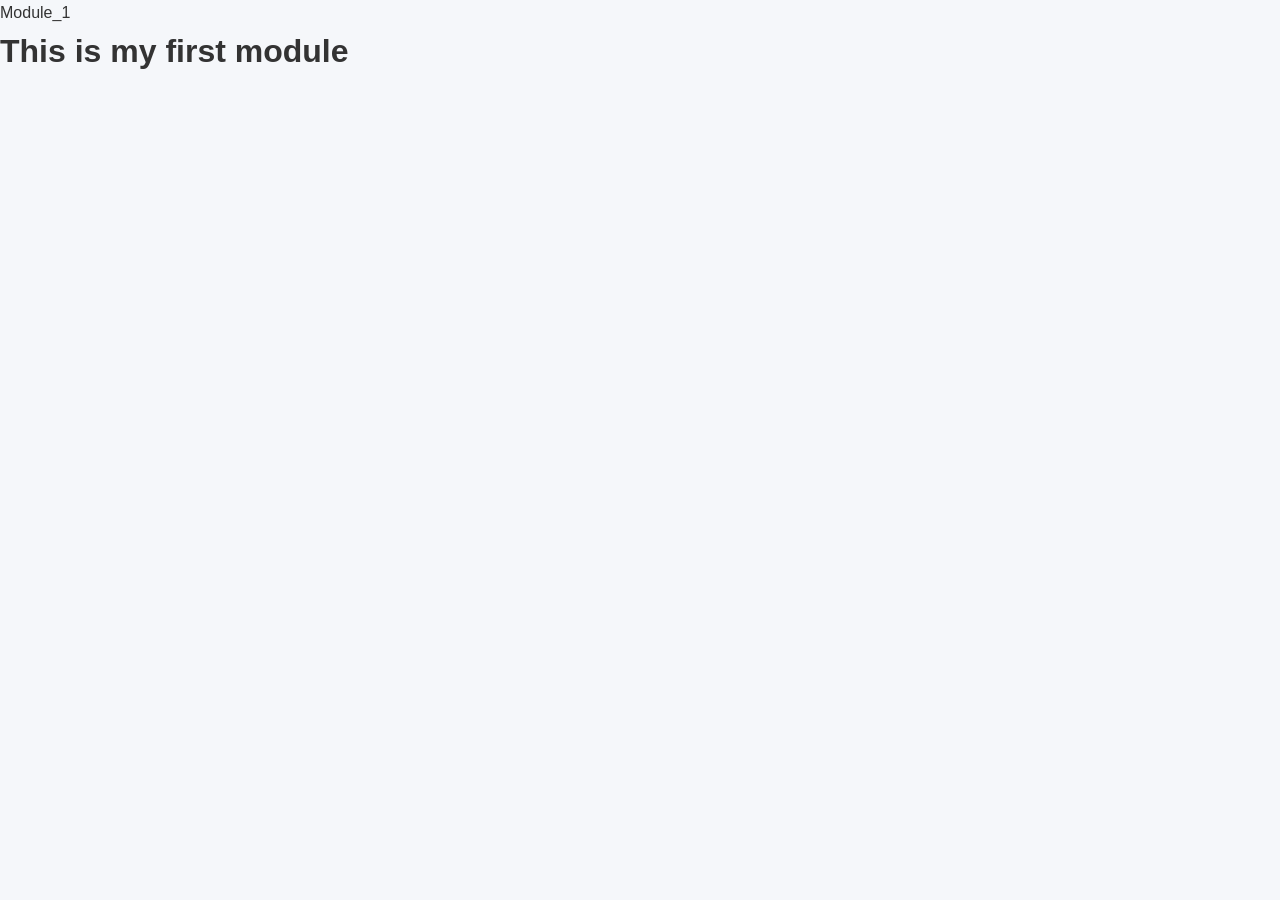
==== module_1.html @ 2cf371a2 "Update module_1.html" ====
<!DOCTYPE html>
<html lang="en">
<head>
    <meta charset="UTF-8">
    <meta name="viewport" content="width=device-width, initial-scale=1.0">
    <title>Module 1 </title>
    <link rel="stylesheet" href="style.css">
</head>
<body>
  <header> Module_1</header>

  <h1>This is my first module</h1>
</body>
</html>
---- style.css ----
/* Reset */
* {
    margin: 0;
    padding: 0;
    box-sizing: border-box;
}

/* Body */
body {
    font-family: "Segoe UI", Tahoma, Arial, sans-serif;
    background-color: #f5f7fa;
    color: #333;
    line-height: 1.6;
}

/* Header */
.header {
    background-color: #1f2933;
    color: #ffffff;
    text-align: center;
    padding: 40px 20px;
}

.header h1 {
    font-size: 2.5rem;
}

.header p {
    margin-top: 10px;
    font-size: 1.1rem;
    color: #cbd5e1;
}

/* Navigation */
.navbar {
    background-color: #111827;
    display: flex;
    justify-content: center;
    padding: 10px 0;
}

.navbar a {
    color: #ffffff;
    text-decoration: none;
    margin: 0 15px;
    font-weight: 500;
}

.navbar a:hover {
    color: #38bdf8;
}

/* Main Container */
.container {
    max-width: 900px;
    margin: 40px auto;
    padding: 0 20px;
}

/* Sections */
section {
    background: #ffffff;
    padding: 25px;
    margin-bottom: 30px;
    border-radius: 6px;
    box-shadow: 0 4px 10px rgba(0, 0, 0, 0.05);
}

section h2 {
    margin-bottom: 15px;
    color: #1f2933;
}

/* Skills list */
ul {
    list-style-type: square;
    padding-left: 20px;
}

/* Links */
a {
    color: #1809eb;
}

a:hover {
    text-decoration: underline;
}

/* Footer */
.footer {
    text-align: center;
    padding: 20px;
    background-color: #e5e7eb;
    color: #555;
    margin-top: 40px;
}
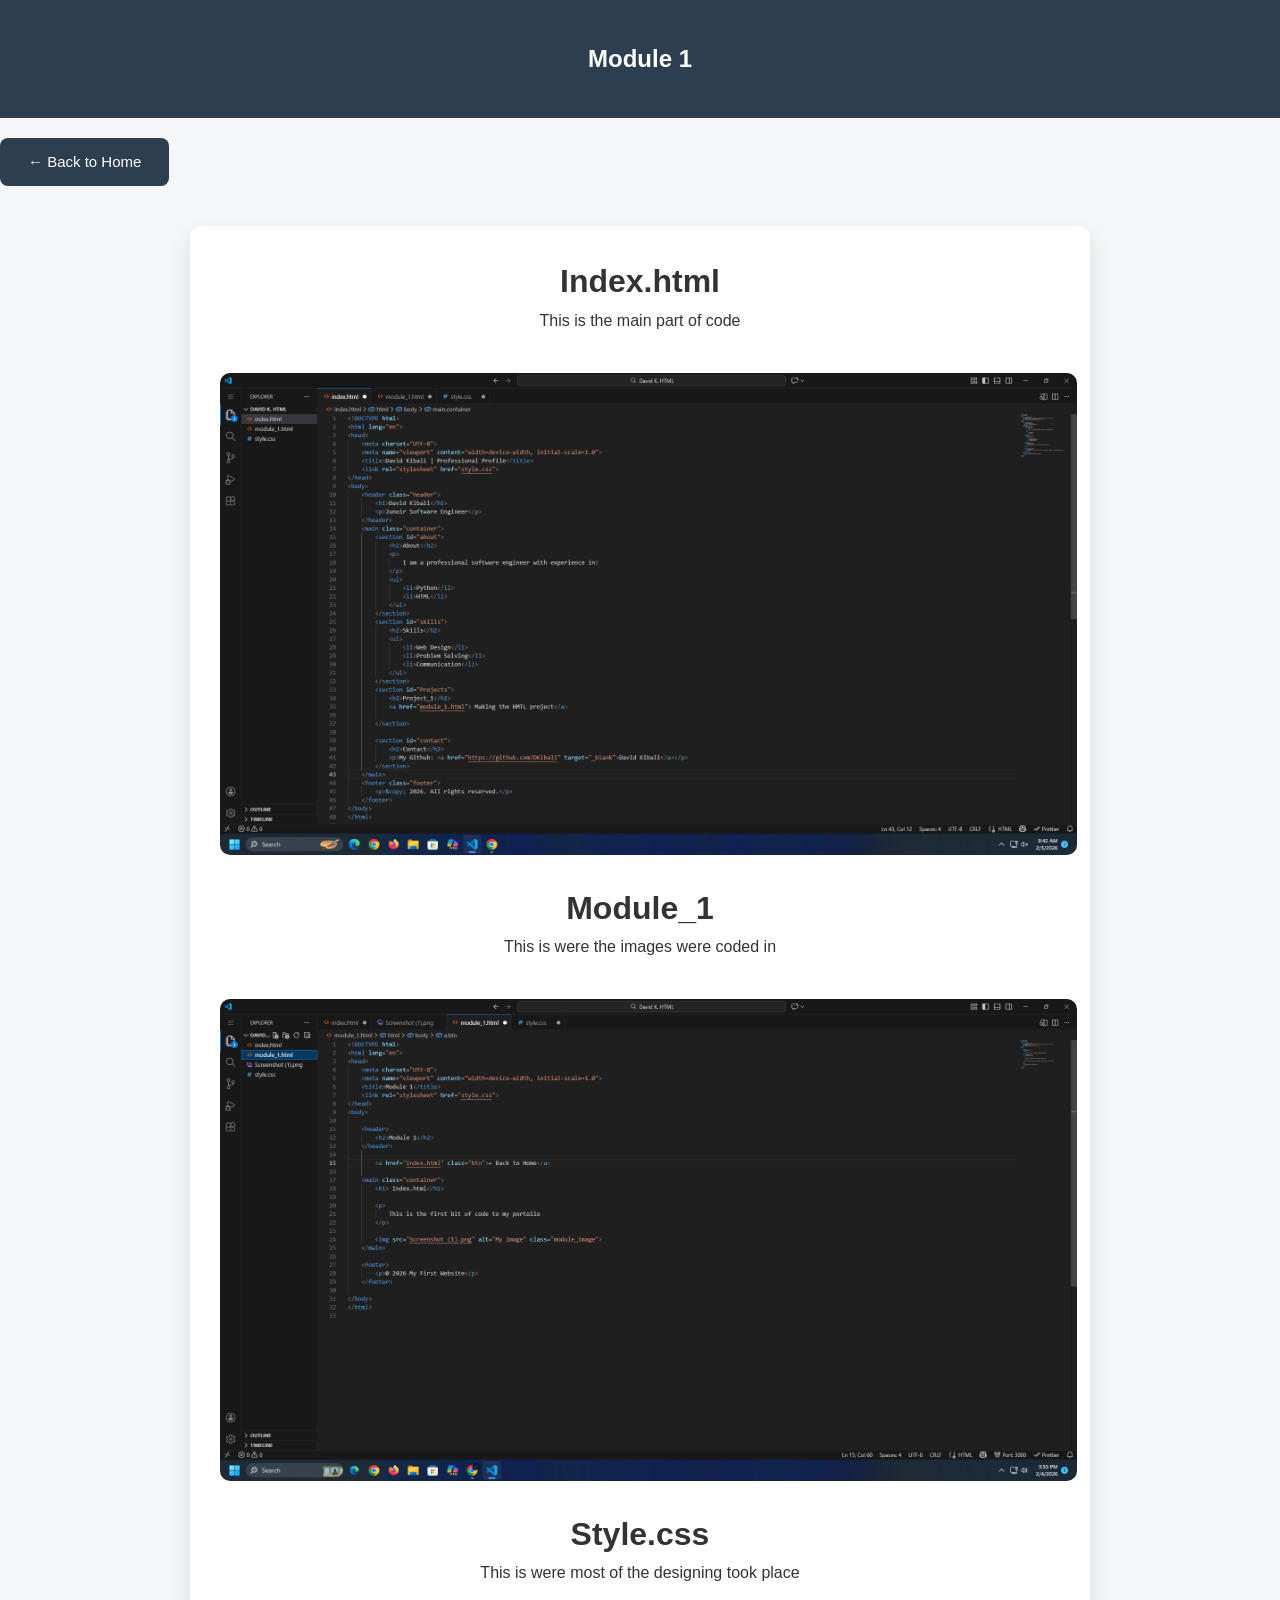
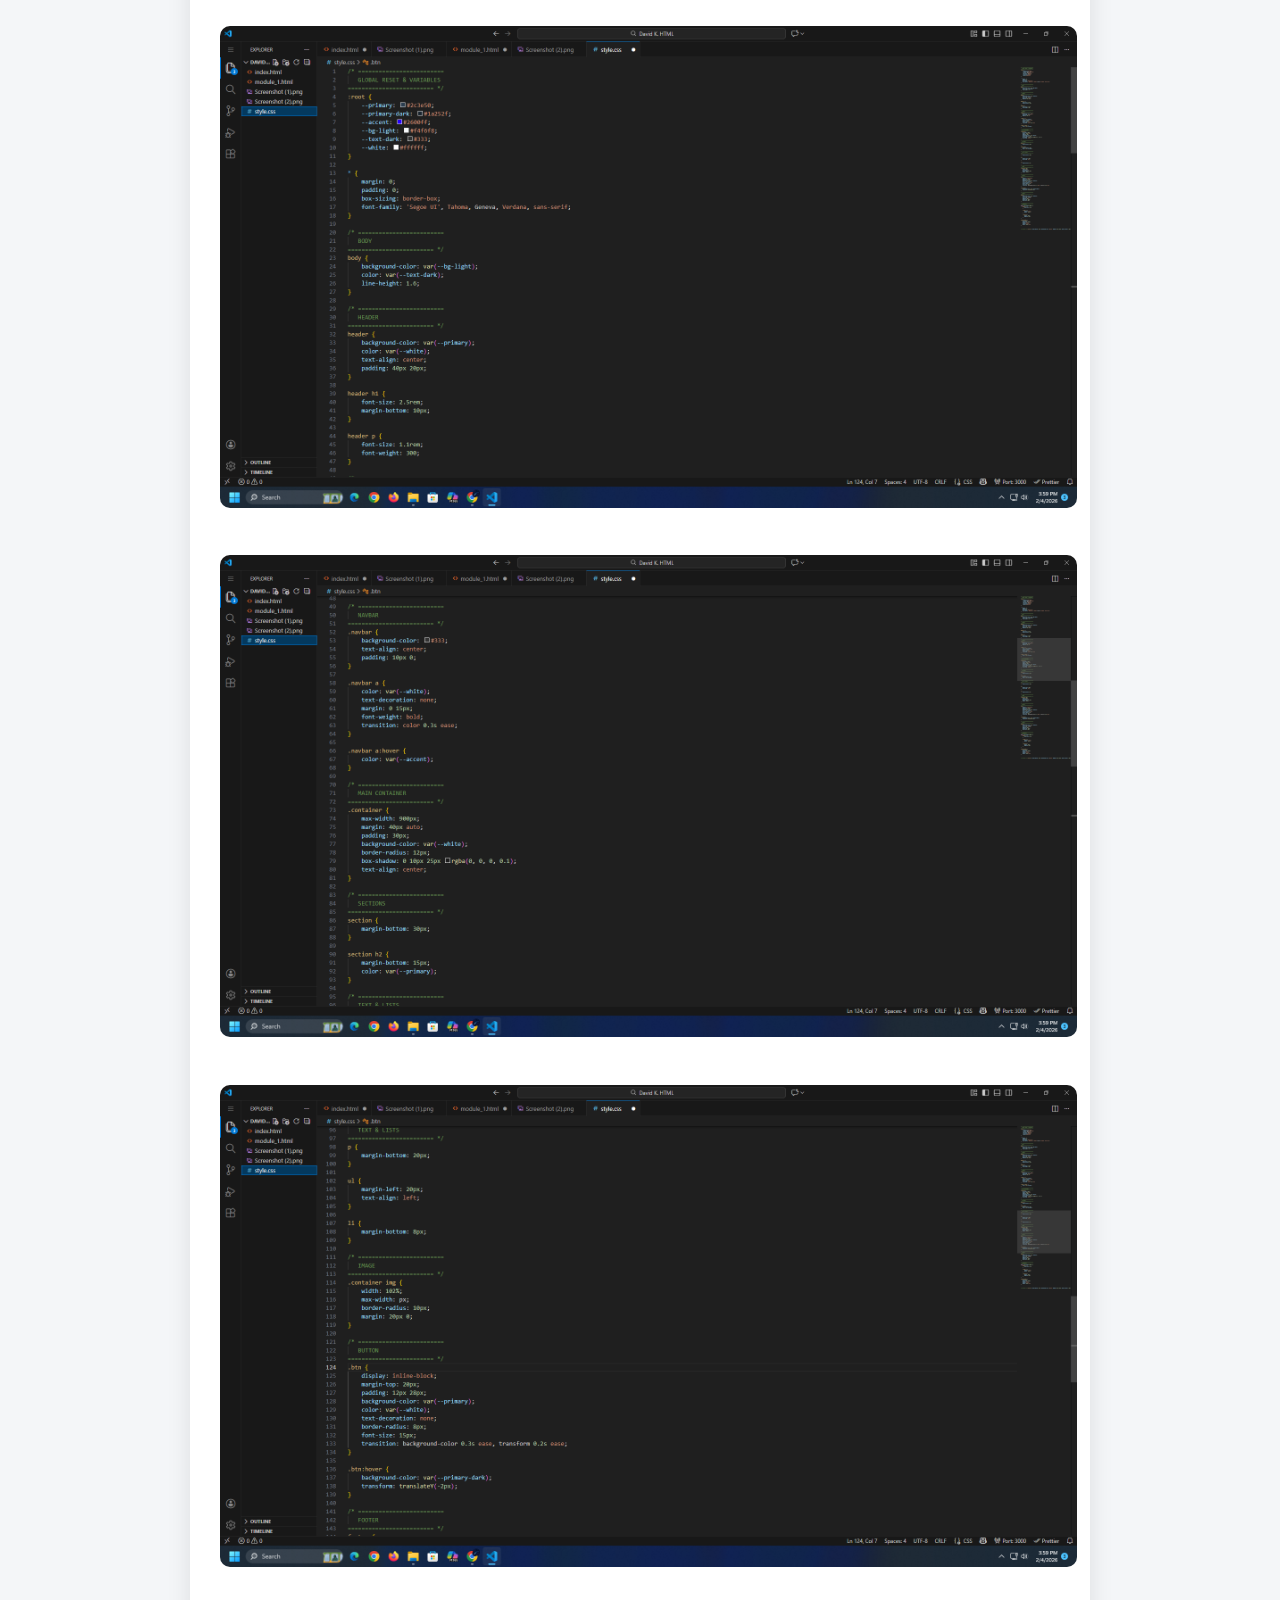
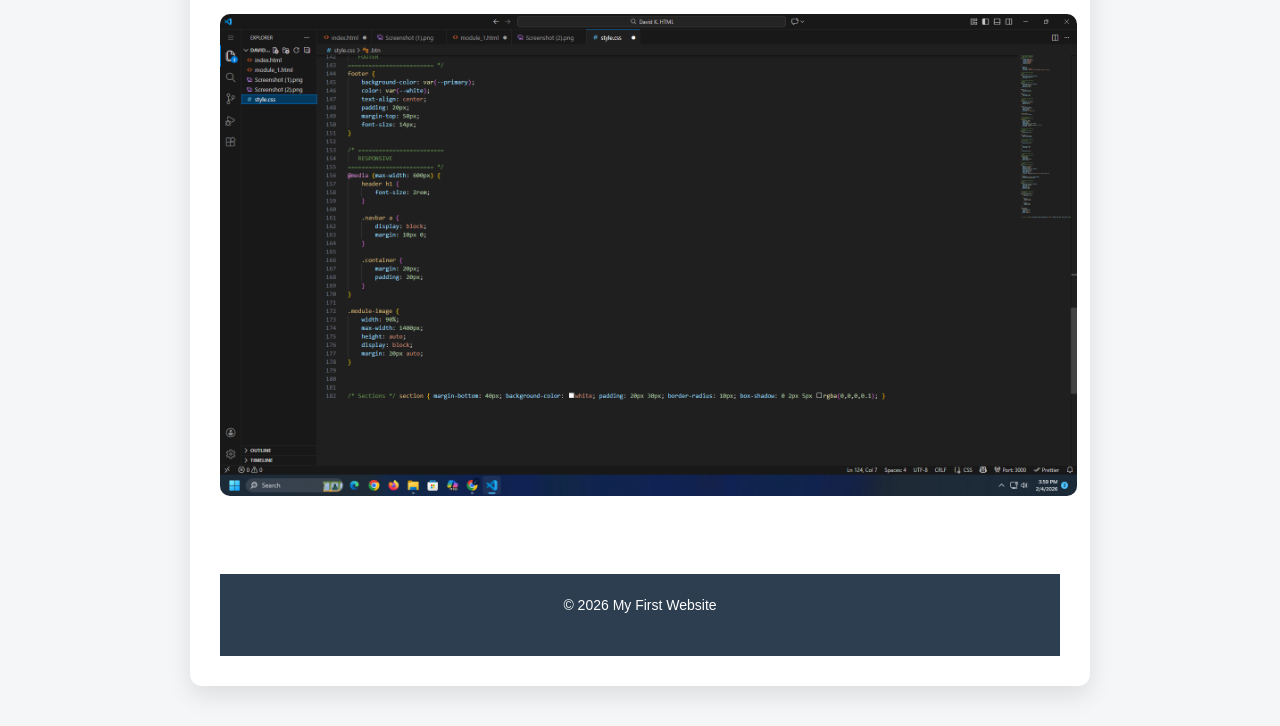
==== commit c7f6ada7: "Add files via upload" ====
--- a/module_1.html
+++ b/module_1.html
@@ -3,12 +3,51 @@
 <head>
     <meta charset="UTF-8">
     <meta name="viewport" content="width=device-width, initial-scale=1.0">
-    <title>Module 1 </title>
+    <title>Module 1</title>
     <link rel="stylesheet" href="style.css">
 </head>
 <body>
-  <header> Module_1</header>
 
-  <h1>This is my first module</h1>
+    <header>
+        <h2>Module 1</h2>
+    </header>
+
+        <a href="index.html" class="btn">← Back to Home</a>
+
+    <main class="container">
+
+    
+        <h1> Index.html</h1>
+
+        <p>
+            This is the main part of code
+        </p>
+
+        <img src="Screenshot (1).png" alt="My image" class="module_image">
+    
+
+            <h1> Module_1</h1>
+
+        <p>
+            This is were the images were coded in
+        </p>
+
+        <img src="Screenshot (2).png" alt="My image" class="module_image">
+
+            <h1> Style.css</h1>
+
+        <p>
+            This is were most of the designing took place
+        </p>
+
+        <img src="Screenshot (3).png" alt="My image" class="module_image">
+        <img src="Screenshot (4).png" alt="My image" class="module_image">
+        <img src="Screenshot (5).png" alt="My image" class="module_image">
+        <img src="Screenshot (6).png" alt="My image" class="module_image">
+
+    <footer>
+        <p>© 2026 My First Website</p>
+    </footer>
+
 </body>
 </html>
--- a/style.css
+++ b/style.css
@@ -1,99 +1,182 @@
+/* =========================
+   GLOBAL RESET & VARIABLES
+========================= */
+:root {
+    --primary: #2c3e50;
+    --primary-dark: #1a252f;
+    --accent: #2600ff;
+    --bg-light: #f4f6f8;
+    --text-dark: #333;
+    --white: #ffffff;
+}
 
-
-    /* Reset */
 * {
     margin: 0;
     padding: 0;
     box-sizing: border-box;
+    font-family: 'Segoe UI', Tahoma, Geneva, Verdana, sans-serif;
 }
 
-/* Body */
+/* =========================
+   BODY
+========================= */
 body {
-    font-family: "Segoe UI", Tahoma, Arial, sans-serif;
-    background-color: #f5f7fa;
-    color: #333;
+    background-color: var(--bg-light);
+    color: var(--text-dark);
     line-height: 1.6;
 }
 
-/* Header */
-.header {
-    background-color: #1f2933;
-    color: #ffffff;
+/* =========================
+   HEADER
+========================= */
+header {
+    background-color: var(--primary);
+    color: var(--white);
     text-align: center;
     padding: 40px 20px;
 }
 
-.header h1 {
+header h1 {
     font-size: 2.5rem;
+    margin-bottom: 10px;
 }
 
-.header p {
-    margin-top: 10px;
+header p {
     font-size: 1.1rem;
-    color: #cbd5e1;
+    font-weight: 300;
 }
 
-/* Navigation */
+/* =========================
+   NAVBAR
+========================= */
 .navbar {
-    background-color: #111827;
-    display: flex;
-    justify-content: center;
+    background-color: #333;
+    text-align: center;
     padding: 10px 0;
 }
 
 .navbar a {
-    color: #ffffff;
+    color: var(--white);
     text-decoration: none;
     margin: 0 15px;
-    font-weight: 500;
+    font-weight: bold;
+    transition: color 0.3s ease;
 }
 
 .navbar a:hover {
-    color: #38bdf8;
+    color: var(--accent);
 }
 
-/* Main Container */
+/* =========================
+   MAIN CONTAINER
+========================= */
 .container {
     max-width: 900px;
     margin: 40px auto;
-    padding: 0 20px;
+    padding: 30px;
+    background-color: var(--white);
+    border-radius: 12px;
+    box-shadow: 0 10px 25px rgba(0, 0, 0, 0.1);
+    text-align: center;
 }
 
-/* Sections */
+/* =========================
+   SECTIONS
+========================= */
 section {
-    background: #ffffff;
-    padding: 25px;
     margin-bottom: 30px;
-    border-radius: 6px;
-    box-shadow: 0 4px 10px rgba(0, 0, 0, 0.05);
 }
 
 section h2 {
     margin-bottom: 15px;
-    color: #1f2933;
+    color: var(--primary);
 }
 
-/* Skills list */
-ul {
-    list-style-type: square;
-    padding-left: 20px;
+/* =========================
+   TEXT & LISTS
+========================= */
+p {
+    margin-bottom: 20px;
 }
 
-/* Links */
-a {
-    color: #1809eb;
+ul {
+    margin-left: 20px;
+    text-align: left;
 }
 
-a:hover {
-    text-decoration: underline;
+li {
+    margin-bottom: 8px;
 }
 
-/* Footer */
-.footer {
+/* =========================
+   IMAGE
+========================= */
+.container img {
+    width: 102%;
+    max-width: px;
+    border-radius: 10px;
+    margin: 20px 0;
+}
+
+/* =========================
+   BUTTON
+========================= */
+.btn {
+    display: inline-block;
+    margin-top: 20px;
+    padding: 12px 28px;
+    background-color: var(--primary);
+    color: var(--white);
+    text-decoration: none;
+    border-radius: 8px;
+    font-size: 15px;
+    transition: background-color 0.3s ease, transform 0.2s ease;
+}
+
+.btn:hover {
+    background-color: var(--primary-dark);
+    transform: translateY(-2px);
+}
+
+/* =========================
+   FOOTER
+========================= */
+footer {
+    background-color: var(--primary);
+    color: var(--white);
     text-align: center;
     padding: 20px;
-    background-color: #e5e7eb;
-    color: #555;
-    margin-top: 40px;
+    margin-top: 50px;
+    font-size: 14px;
 }
 
+/* =========================
+   RESPONSIVE
+========================= */
+@media (max-width: 600px) {
+    header h1 {
+        font-size: 2rem;
+    }
+
+    .navbar a {
+        display: block;
+        margin: 10px 0;
+    }
+
+    .container {
+        margin: 20px;
+        padding: 20px;
+    }
+}
+
+.module-image {
+    width: 90%;
+    max-width: 1400px;
+    height: auto;
+    display: block;
+    margin: 20px auto;
+}
+
+
+
+/* Sections */ section { margin-bottom: 40px; background-color: white; padding: 20px 30px; border-radius: 10px; box-shadow: 0 2px 5px rgba(0,0,0,0.1); }
